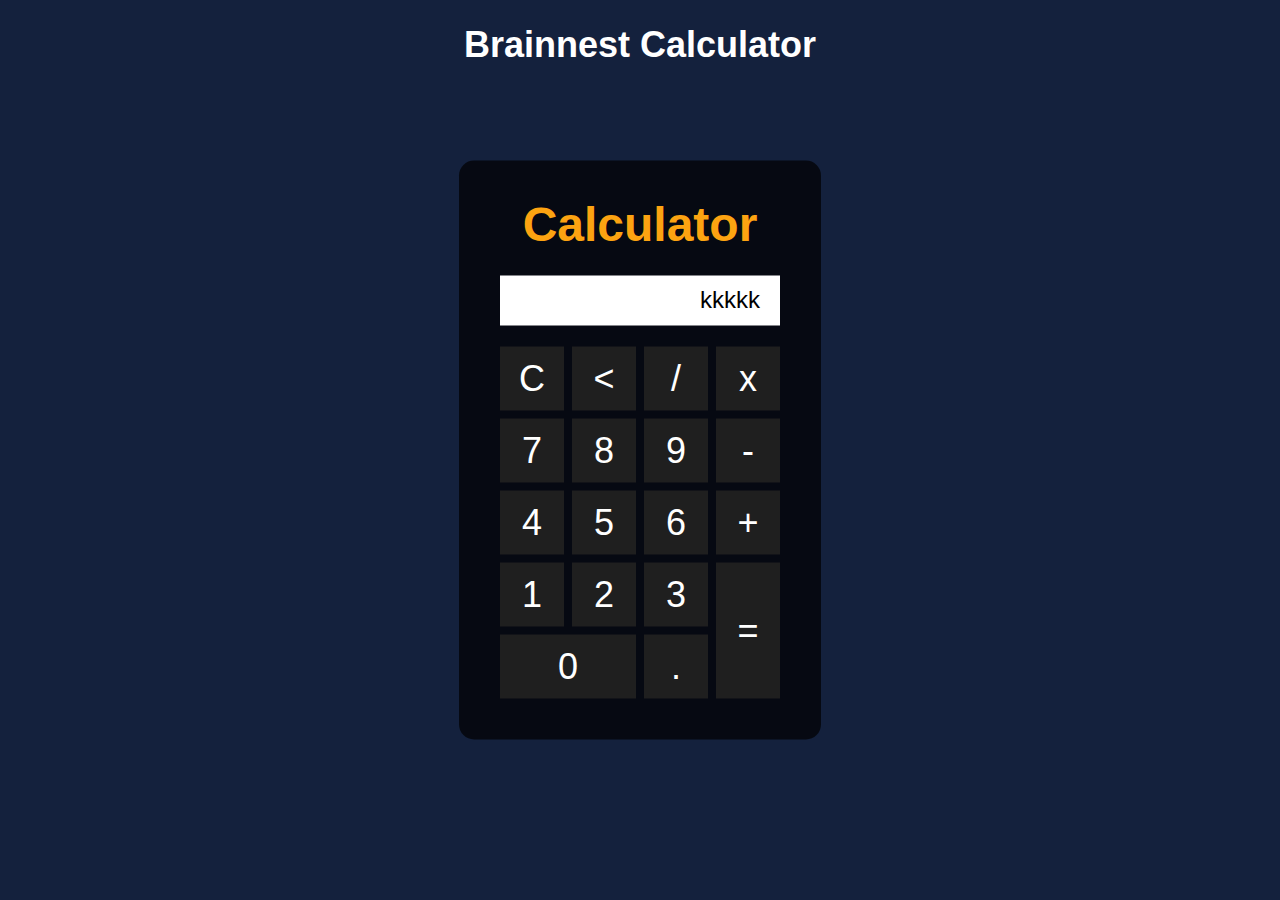
==== calculator/index.html @ 8c6e36a0 "in progress" ====
<!DOCTYPE html>
<html lang="en">
<head>
    <meta charset="UTF-8">
    <meta http-equiv="X-UA-Compatible" content="IE=edge">
    <meta name="viewport" content="width=device-width, initial-scale=1.0">
    <link rel="stylesheet" href="./style.css">
    <title>Calculator</title>
</head>
<body>
    <div class="background">
        <h1>Brainnest Calculator</h1>
        <div class="calculator">
            <h2>Calculator</h2>
            <p id="result">kkkkk</p>
            <table>
                <tr>
                    <td><button>C</button></td>
                    <td><button><</button></td>
                    <td><button>/</button></td>
                    <td><button>x</button></td>
                </tr>
                <tr>
                    <td><button>7</button></td>
                    <td><button>8</button></td>
                    <td><button>9</button></td>
                    <td><button>-</button></td>
                </tr>
                <tr>
                    <td><button>4</button></td>
                    <td><button>5</button></td>
                    <td><button>6</button></td>
                    <td><button>+</button></td>
                </tr>
                <tr>
                    <td><button>1</button></td>
                    <td><button>2</button></td>
                    <td><button>3</button></td>
                    <td rowspan="2" id="equal"><button>=</button></td>
                </tr>
                <tr>
                    <td colspan="2" id="zero"><button>0</button></td>
                    <td><button>.</button></td>
                </tr>
            </table>
        </div>
    </div>
    
    <script type="text/javascript" src="calculator.js"></script>
</body>
</html>
---- calculator/style.css ----
*{
    margin: 0;
    padding: 0;
    box-sizing: border-box;
}

body {
    font-family: Arial, Helvetica, sans-serif;
}

.background {
    background-color: rgb(20, 33, 61);
    height: 100vh;
}

.background h1 {
    color: rgb(255,255,255);
    font-size: 36px;
    text-align: center;
    padding-top: 24px;
}

.background h2 {
    color: #FCA311;
    font-size: 48px;
    text-align: center;
    padding-bottom: 24px;
}

.calculator {
    position: absolute;
    background-color: rgba(0, 0, 0, 0.7);
    top: 50%;
    left: 50%;
    transform: translate(-50%,-50%);
    border-radius: 15px;
    padding: 36px;
}

.calculator  button {
    width: 64px;
    height: 64px;
    font-size: 36px;
    cursor: pointer;
    margin: 3px;
    background-color: rgb(31,31,31);
    border:none;
    color: rgb(255,255,255);
}

.calculator  button:hover{
    background-color: #FCA311;
}

#equal button{
    height: 136px;
}

#zero button {
    width: 136px;
}

#result {
    background-color:  rgb(255,255,255);
    width: 280px;
    height: 50px;
    margin-left: 5px;
    margin-bottom: 16px;
    font-size: 24px;
    text-align: right;
    padding-top: 10px;
    padding-right: 20px;
    color:black;
}

.card__background {
    width: 100%;
    height: 100%;
    background-image: url('./img/background.png');
    background-repeat: no-repeat;
    border-radius: 20px 20px 0 0;
    background-position: center;
    background-size: cover;
}
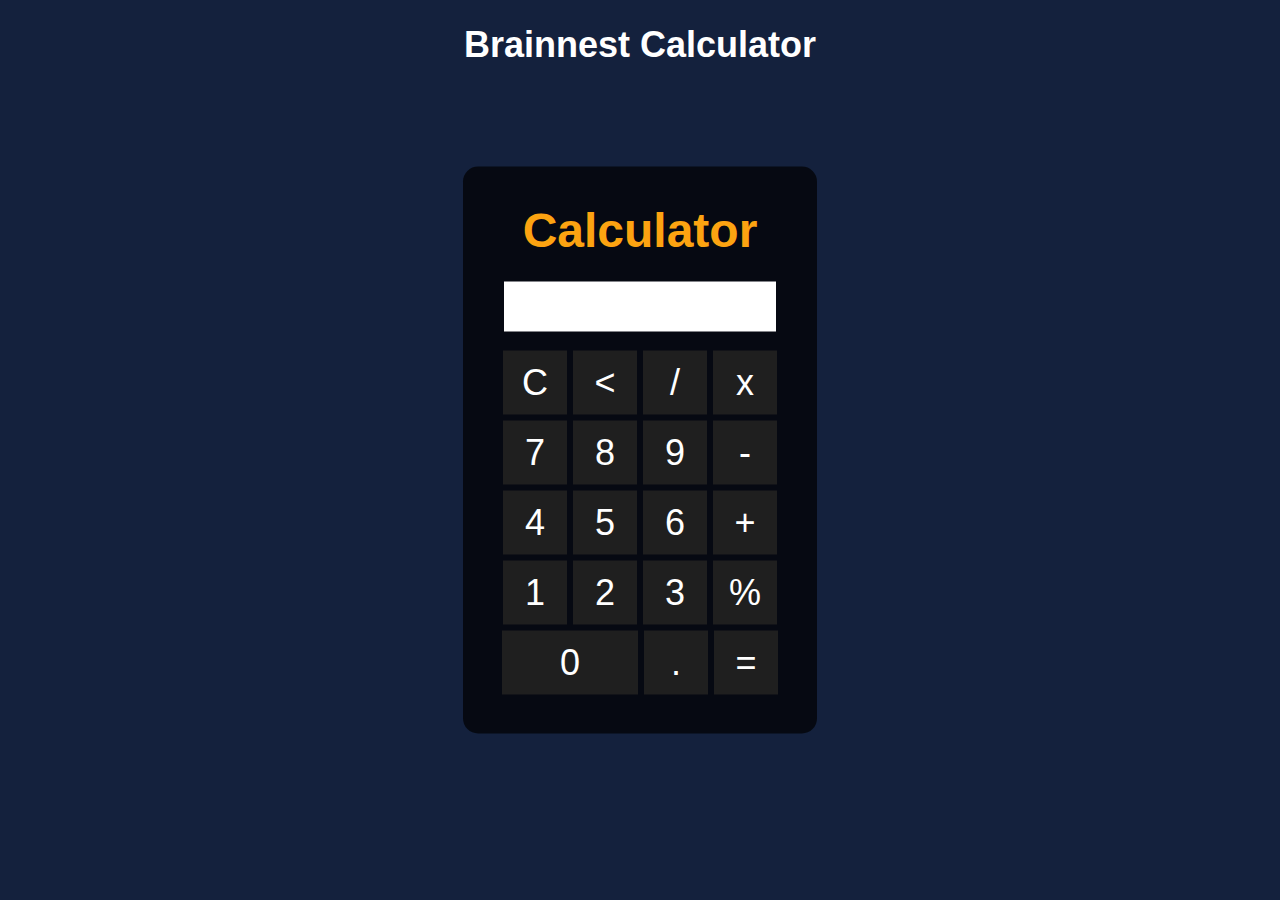
==== commit b8ecf36e: "calc" ====
--- a/calculator/index.html
+++ b/calculator/index.html
@@ -4,48 +4,51 @@
     <meta charset="UTF-8">
     <meta http-equiv="X-UA-Compatible" content="IE=edge">
     <meta name="viewport" content="width=device-width, initial-scale=1.0">
-    <link rel="stylesheet" href="./style.css">
+    <link rel="stylesheet" href="./calculator.css">
     <title>Calculator</title>
 </head>
 <body>
-    <div class="background">
-        <h1>Brainnest Calculator</h1>
-        <div class="calculator">
-            <h2>Calculator</h2>
-            <p id="result">kkkkk</p>
-            <table>
-                <tr>
-                    <td><button>C</button></td>
-                    <td><button><</button></td>
-                    <td><button>/</button></td>
-                    <td><button>x</button></td>
-                </tr>
-                <tr>
-                    <td><button>7</button></td>
-                    <td><button>8</button></td>
-                    <td><button>9</button></td>
-                    <td><button>-</button></td>
-                </tr>
-                <tr>
-                    <td><button>4</button></td>
-                    <td><button>5</button></td>
-                    <td><button>6</button></td>
-                    <td><button>+</button></td>
-                </tr>
-                <tr>
-                    <td><button>1</button></td>
-                    <td><button>2</button></td>
-                    <td><button>3</button></td>
-                    <td rowspan="2" id="equal"><button>=</button></td>
-                </tr>
-                <tr>
-                    <td colspan="2" id="zero"><button>0</button></td>
-                    <td><button>.</button></td>
-                </tr>
-            </table>
+    <div class="container" class="card__background">
+        <div class="header">
+            <h1>Brainnest Calculator</h1>
         </div>
+        <main>
+            <div class="calculator">
+                <h2>Calculator</h2>
+                <p id="result"></p>
+                <div class="row">
+                    <div class="calc-btn"><button onclick="clean()">C</button></div> 
+                    <div class="calc-btn"><button onclick="back()"><</button></div> 
+                    <div class="calc-btn"><button onclick="addOperator('/')">/</button></div> 
+                    <div class="calc-btn"><button onclick="addOperator('*')">x</button></div> 
+                </div>
+                <div class="row">
+                    <div class="calc-btn"><button onclick="insert('7')">7</button></div> 
+                    <div class="calc-btn"><button onclick="insert('8')">8</button></div> 
+                    <div class="calc-btn"><button onclick="insert('9')">9</button></div> 
+                    <div class="calc-btn"><button onclick="addOperator('-')">-</button></div> 
+                </div>
+                <div class="row">
+                    <div class="calc-btn"><button onclick="insert('4')">4</button></div> 
+                    <div class="calc-btn"><button onclick="insert('5')">5</button></div> 
+                    <div class="calc-btn"><button onclick="insert('6')">6</button></div> 
+                    <div class="calc-btn"><button onclick="addOperator('+')">+</button></div> 
+                </div>
+                <div class="row">
+                    <div class="calc-btn"><button onclick="insert('1')">1</button></div> 
+                    <div class="calc-btn"><button onclick="insert('2')">2</button></div> 
+                    <div class="calc-btn"><button onclick="insert('3')">3</button></div> 
+                    <div class="calc-btn"><button onclick="percentage()">%</button></div> 
+                </div>
+                <div class="row">
+                    <div class="calc-btn" id="zero"><button onclick="insert('0')">0</button></div> 
+                    <div class="calc-btn"><button onclick="insert('.')">.</button></div> 
+                    <div class="calc-btn"><button onclick="calc()">=</button></div> 
+                </div>
+            </div>
+        </main>
     </div>
+    <script type="text/javascript" src="calculator.js"></script>
     
-    <script type="text/javascript" src="calculator.js"></script>
 </body>
 </html>--- a/calculator/calculator.css
+++ b/calculator/calculator.css
@@ -0,0 +1,116 @@
+* {
+    box-sizing: border-box;
+    padding: 0;
+    margin: 0;
+    border: 0;
+  }
+
+  body {
+    font-family: Arial, Helvetica, sans-serif;
+  }
+
+  html {
+    font-size: 16px;
+  }
+
+  .container {
+    max-width: 2056px;
+    margin: auto;
+    background-color: rgb(20, 33, 61);
+    height: 100vh;
+  }
+
+  .header {
+    display: flex;
+    flex-direction: row;
+    justify-content: center;
+    align-items: center;
+  }
+
+  .header h1 {
+    color: rgb(255,255,255);
+    font-size: 36px;
+    text-align: center;
+    padding-top: 24px;
+  }
+
+  .calculator {
+    position: absolute;
+    background-color: rgba(0, 0, 0, 0.7);
+    top: 50%;
+    left: 50%;
+    transform: translate(-50%,-50%);
+    border-radius: 15px;
+    padding: 36px;
+  }
+
+  .calculator  button {
+    width: 64px;
+    height: 64px;
+    font-size: 36px;
+    cursor: pointer;
+    margin: 3px;
+    background-color: rgb(31,31,31);
+    border:none;
+    color: rgb(255,255,255);
+  }
+
+  .calculator  button:hover{
+    background-color: #FCA311;
+  }
+
+  .calculator h2 {
+    color: #FCA311;
+    font-size: 48px;
+    text-align: center;
+    padding-bottom: 24px;
+  }
+
+  main {
+    display: flex;
+    flex-direction: row;
+    align-items: center;
+    justify-content: center;
+  }
+
+  .calculator .row {
+    display: flex;
+    flex-direction: row;
+    justify-content: center;
+    align-items: center;
+  }
+
+  #zero button {
+    width: 136px;
+  }
+
+  .calculator  button #zero {
+    height:10px;
+    width: 300px;
+  }
+
+  .row .calc-btn button {
+    padding: 10px 10px 10px 10px;
+  }
+
+  #result {
+    background-color:  rgb(255,255,255);
+    width: 272px;
+    height: 50px;
+    margin-left: 5px;
+    margin-bottom: 16px;
+    font-size: 28px;
+    text-align: right;
+    padding-top: 10px;
+    padding-right: 20px;
+    color:black;
+}
+
+.card__background {
+    width: 100%;
+    height: 100%;
+    background-image: url('./img/background.png');
+    background-repeat: no-repeat;
+    background-position: center;
+    background-size: cover;
+}